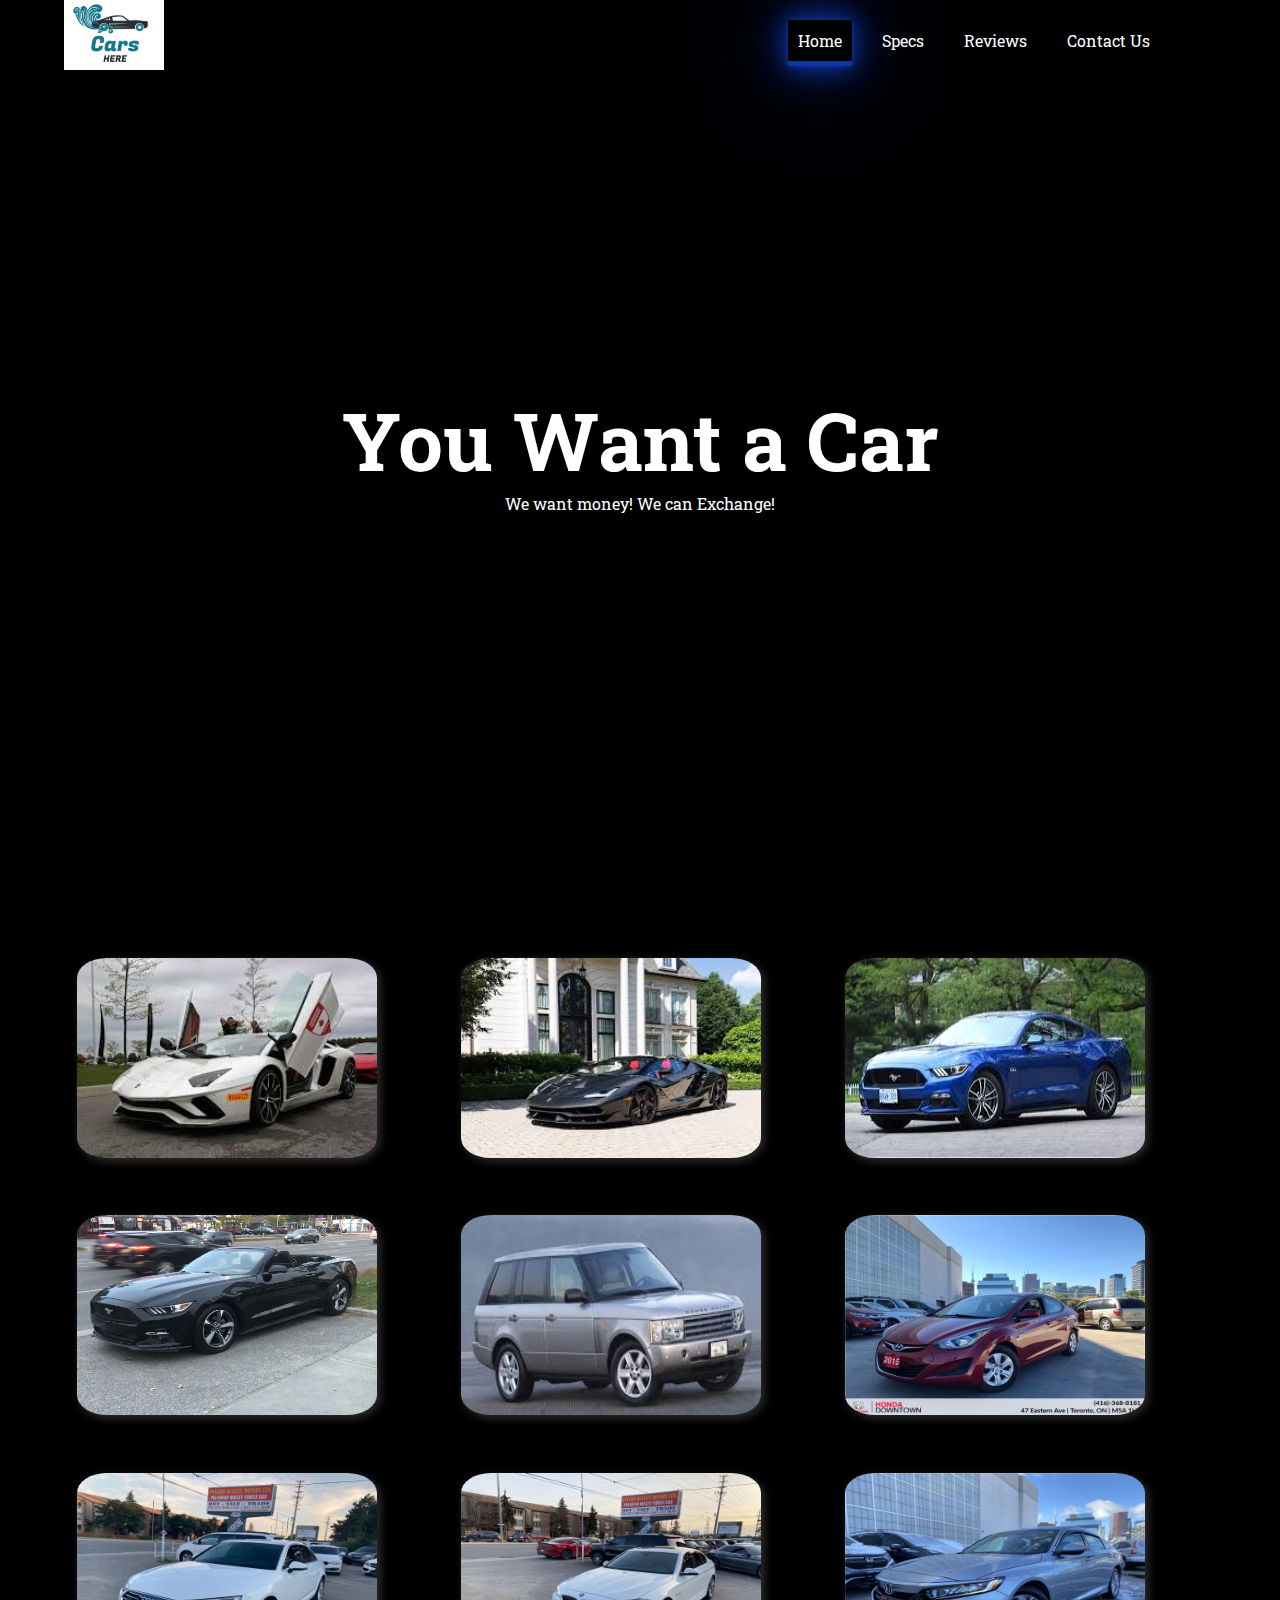
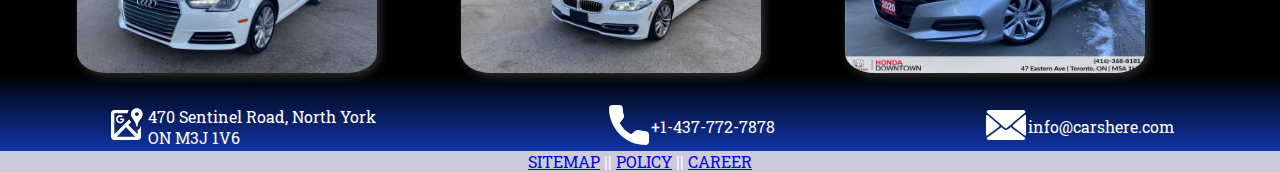
==== index.html @ 6fd9be15 "added many files together" ====
<!DOCTYPE html>
<html lang="en">

<head>
    <meta charset="UTF-8">
    <meta name="viewport" content="width=device-width, initial-scale=1.0">
    <title>Document</title>
    <link rel="stylesheet" href="./css/style.css" type="text/css">
    <link rel="stylesheet" href="./css/style-nav.css" type="text/css">
</head>

<body>
    <div class="banner">
        <video autoplay muted loop>
            <source src="./assets/Video/video.mp4" type="video/mp4">

        </video>
        <section class="content">
            <h2>You Want a Car</h2>
            <p>We want money! We can Exchange!</p>
        </section>
    </div>
    <header>
        <nav>
            <img src="./assets/images/logo.PNG" alt="logo">
            <ul>
                <a href="./index.html">
                    <li class="avtivePage">Home</li>
                </a>
                <a href="./tableIndex.html">
                    <li class="inActivePage">Specs</li>
                </a>
                <a href="./ReviewIndex.html">
                    <li class="inActivePage">Reviews</li>
                </a>
                <a href="./contactIndex.html">
                    <li class="inActivePage">Contact Us</li>
                </a>
            </ul>
        </nav>
    </header>
    <main>
        <aside>
            <img src="./assets/images/cars/car_img1.jpeg" alt="un1">
            <img src="./assets/images/cars/car_img2.jpeg" alt="un2">
            <img src="./assets/images/cars/car_img3.jpeg" alt="mustang">
            <img src="./assets/images/cars/car_img4.jpeg" alt="ferary">
            <img src="./assets/images/cars/car_img5.jpeg" alt="am">
            <img src="./assets/images/cars/car_img6.jpeg" alt="lbgh">
            <img src="./assets/images/cars/car_img7.jpeg" alt="bmw">
            <img src="./assets/images/cars/car_img8.jpeg" alt="rr">
            <img src="./assets/images/cars/car_img9.jpeg" alt="un1">    
        </aside>
    </main>
    <footer class="footer">
        <table>
            <tr>
                <td><img src="./assets/images/icons8-google-maps.svg" alt="location"></td>
                <td>470 Sentinel Road, North York ON M3J 1V6</td>
            </tr>
        </table>
        <table>
            <tr>
                <td><img src="./assets/images/phone.svg" alt="phn"></td>
                <td>+1-437-772-7878</td>
            </tr>
        </table>
        <table>
            <tr>
                <td><img src="./assets/images/mail.svg" alt="mail"></td>
                <td>info@carshere.com</td>
            </tr>
        </table>

        

    </footer>
    <div style="background-color: #cbcbda;display: inline-block;text-align: center;width: -webkit-fill-available;color: white;">
        <a href="sitemap.html">SITEMAP</a>   ||  <a href="sitemap.html">POLICY</a>  ||  <a href="sitemap.html">CAREER</a>
    </div>
</body>

</html>
---- css/style.css ----
@import url('https://fonts.googleapis.com/css?family=Roboto+Slab&display=swap');
* {
    margin: 0;
    padding: 0;
    font-family: 'Roboto Slab', serif;
}

body {
    background-color: black;
    color: white;
}

header {
    position: absolute;
    top: 0px;
    left: 0px;
    width: 100%;
}

nav {
    background-color: rgba(0, 0, 0, 0.3);
}

nav ul a{
    text-decoration: none;
}

nav img {
    display: inline-block;
    width: 100px;
    height: auto;
    margin: auto 0 auto 5%;
}

nav ul {
    position: absolute;
    top: 20px;
    left: 60%;
    display: flex;
    width: auto;
    height: auto;
}

nav ul li {
    list-style: none;
    padding: 10px;
    margin-left: 20px;
    color: white;
    font-weight: 400;
}

.avtivePage {
    border-bottom: 5px solid #1034a6;
    box-shadow: 0px 0px 5px #1034a6,
                0px 0px 25px #1034a6,
                0px 0px 50px #1034a6,
                0px 0px 200px #1034a6;
    padding-bottom: 20px;
}

.inActivePage:hover{
    transition-duration: 0.3s;
    border-bottom: 5px solid #a65110;
    box-shadow: 0px 0px 5px #a65110,
                0px 0px 25px #a65110,
                0px 0px 50px #a65110,
                0px 0px 200px #a65110;
}

.banner {
    width: 100%;
    height: 100vh;
    overflow: hidden;
    display: flex;
    justify-content: center;
    align-items: center;
}

.banner video {
    position: absolute;
    top: 0px;
    left: 0px;
    object-fit: cover;
    width: 100%;
    height: 100%;
    pointer-events: none;
}

.banner .content {
    position: relative;
    z-index: 1;
    max-width: 1000px;
    margin: 0 auto;
    text-align: center;
    color: white;
}

.banner .content h2 {
    font-size: 5em;
}

aside {
    margin-top: 50px;
    width: 90%;
    margin: 0 auto;
    display: flex;
    flex-wrap: wrap;
    justify-content: space-around;

}

main aside img {
    border-radius: 10%;
    box-shadow: 3px 3px 10px #303030;
    width: 300px;
    height: 200px;
    justify-self: center;
    margin-right: 5%;
    margin-top: 5%;
}

main aside img:hover {
    box-shadow: 5px 5px 15px #1034a6;
    transition-duration: 0.5s;
}

.footer tr td {
    max-width: 250px;
}

.footer tr td img {
    width: 40px;
}

.footer { 
    background: linear-gradient(black,#1034a6);
    padding-top: 30px;
    display: flex;
    justify-content: space-around;
}
---- css/style-nav.css ----
@media (max-width: 1024px) {
	nav ul {
        left: 50%;
    }
}

@media (max-width: 810px) {
	nav ul {
        left: 40%;
    }
}

@media (max-width: 607px) {
	nav ul {
        left: 30%;
    }
    nav ul li {
        padding: 0px;
        margin-left: 12px;
    }
}
@media (max-width: 389px) {
	nav ul {
        left: 28%;
        position: initial
    }
    nav ul li {
        padding: 0px;
        margin-left: 12px;
    }
}


.avtivePage {
    border-bottom: 5px solid #1034a6;
    box-shadow: 0px 0px 5px #1034a6,
                0px 0px 25px #1034a6,
                0px 0px 50px #1034a6,
                0px 0px 200px #1034a6;
    padding-bottom: 10px;
}
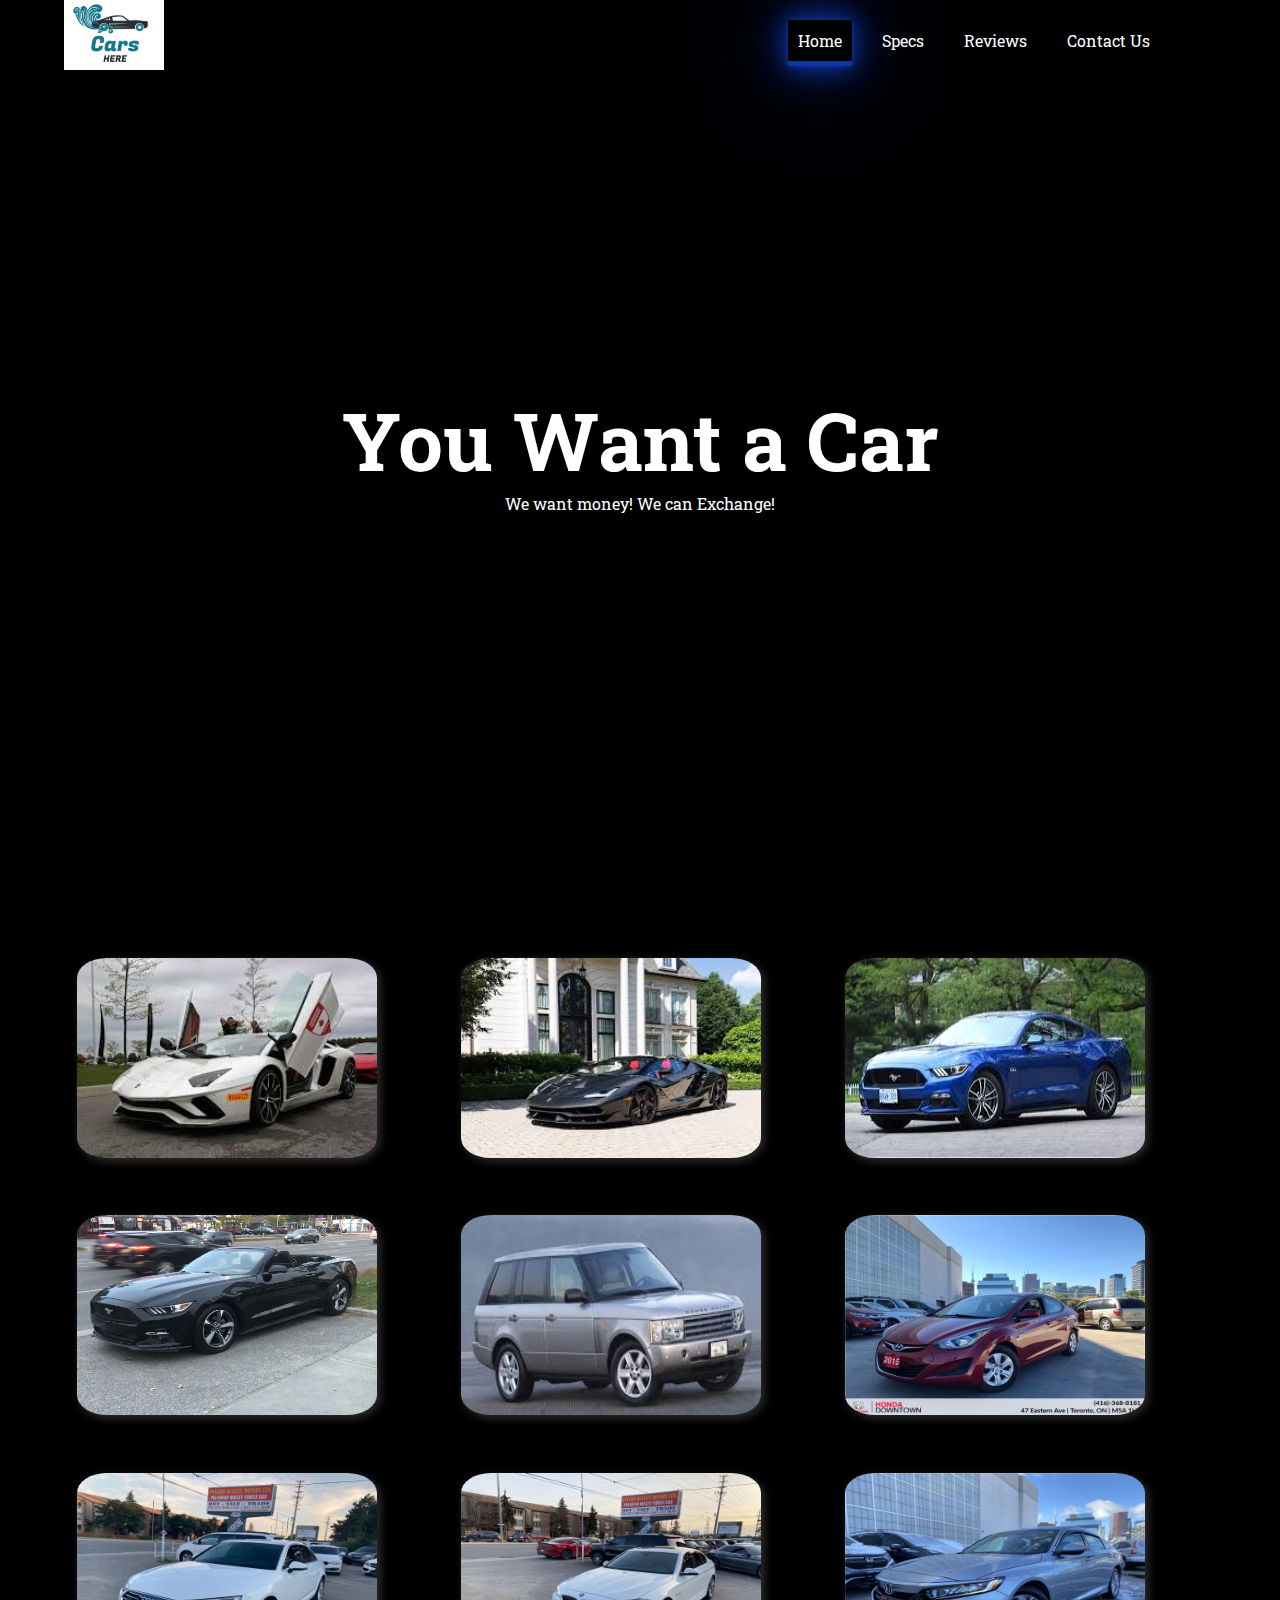
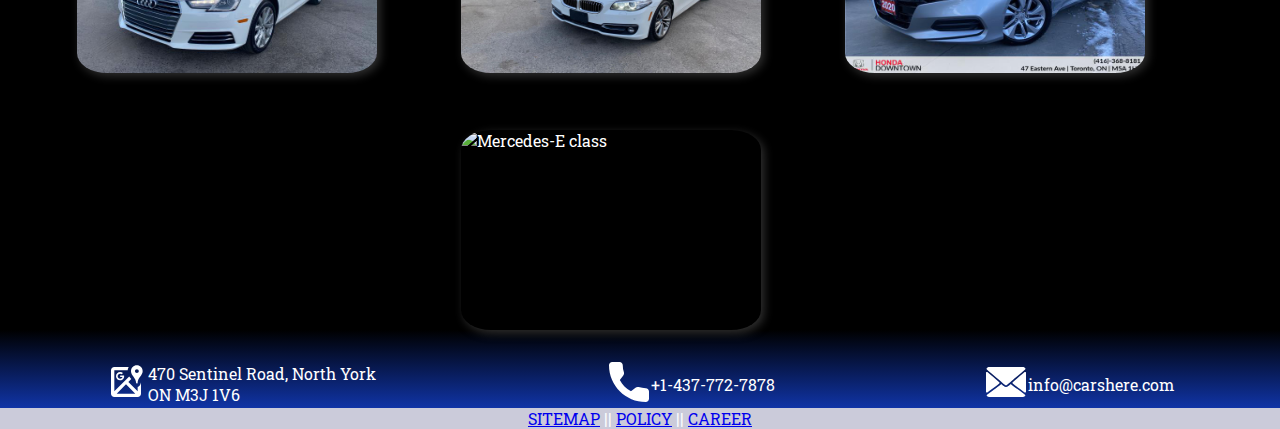
==== commit 4faf4265: "Update index.html" ====
--- a/index.html
+++ b/index.html
@@ -41,15 +41,16 @@
     </header>
     <main>
         <aside>
-            <img src="./assets/images/cars/car_img1.jpeg" alt="un1">
-            <img src="./assets/images/cars/car_img2.jpeg" alt="un2">
+            <img src="./assets/images/cars/car_img1.jpeg" alt="lamborghini">
+            <img src="./assets/images/cars/car_img2.jpeg" alt="lamborghini">
             <img src="./assets/images/cars/car_img3.jpeg" alt="mustang">
-            <img src="./assets/images/cars/car_img4.jpeg" alt="ferary">
-            <img src="./assets/images/cars/car_img5.jpeg" alt="am">
-            <img src="./assets/images/cars/car_img6.jpeg" alt="lbgh">
-            <img src="./assets/images/cars/car_img7.jpeg" alt="bmw">
-            <img src="./assets/images/cars/car_img8.jpeg" alt="rr">
-            <img src="./assets/images/cars/car_img9.jpeg" alt="un1">    
+            <img src="./assets/images/cars/car_img4.jpeg" alt="mustang">
+            <img src="./assets/images/cars/car_img5.jpeg" alt="land rover">
+            <img src="./assets/images/cars/car_img6.jpeg" alt="elatra">
+            <img src="./assets/images/cars/car_img7.jpeg" alt="audi">
+            <img src="./assets/images/cars/car_img8.jpeg" alt="bmw">
+            <img src="./assets/images/cars/car_img9.jpeg" alt="accord">
+            <img src="./assets/images/cars/car_img11.jpeg" alt="Mercedes-E class"> 
         </aside>
     </main>
     <footer class="footer">
@@ -80,4 +81,4 @@
     </div>
 </body>
 
-</html>+</html>
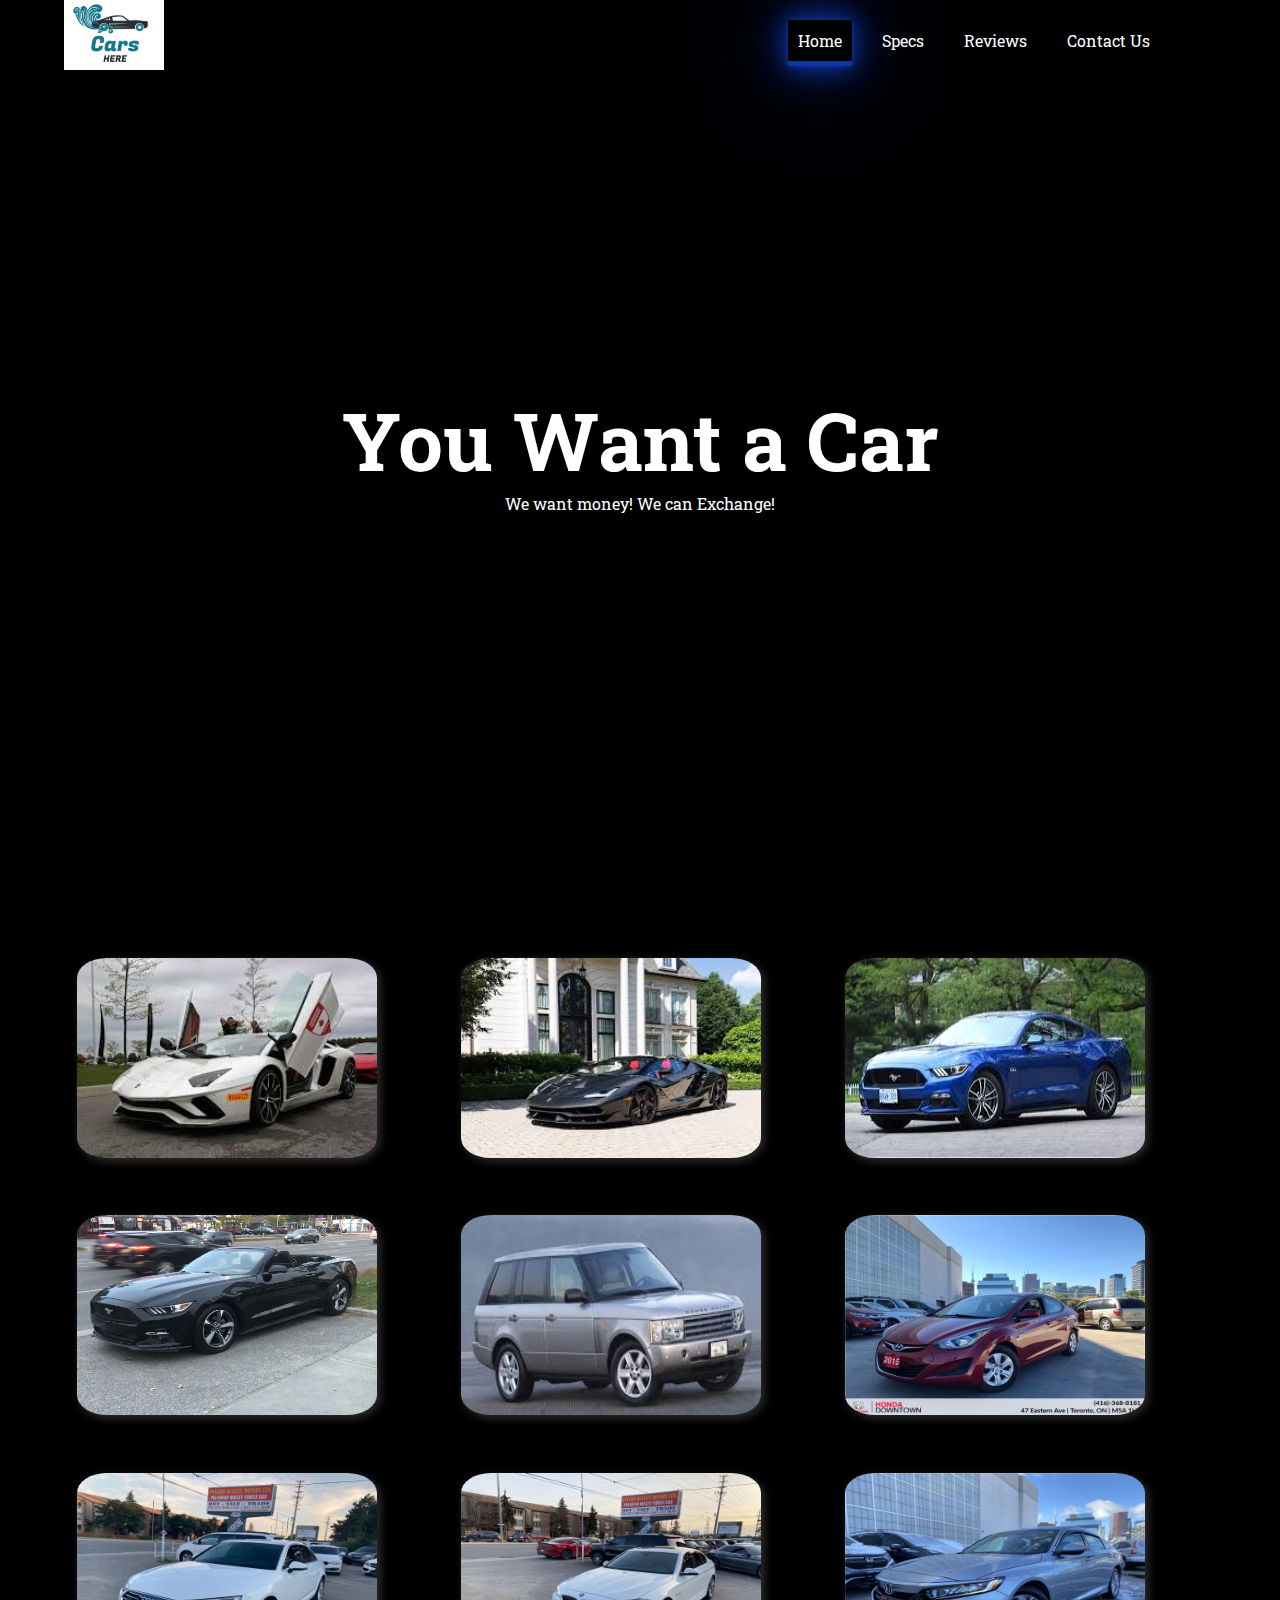
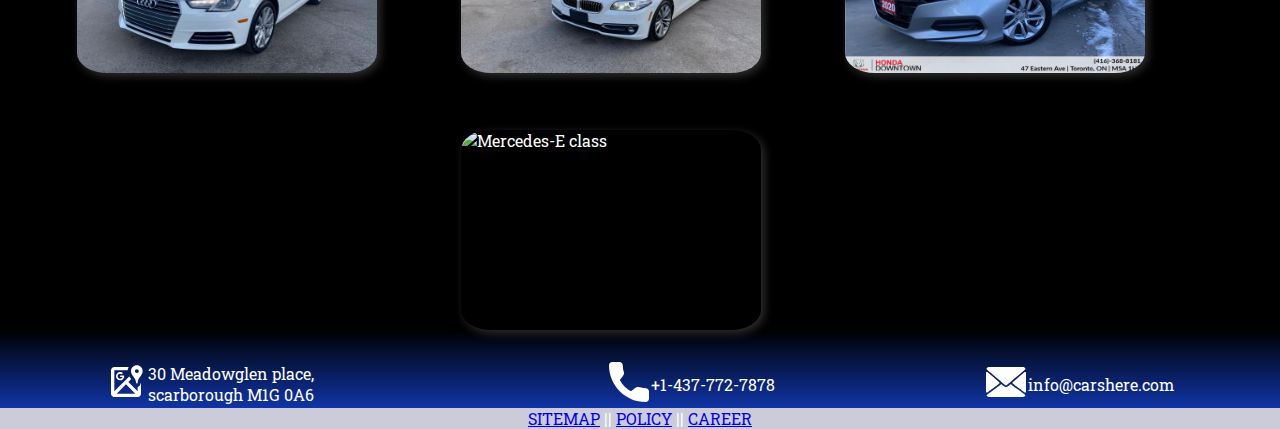
==== commit b15ae5dd: "Update index.html" ====
--- a/index.html
+++ b/index.html
@@ -57,7 +57,7 @@
         <table>
             <tr>
                 <td><img src="./assets/images/icons8-google-maps.svg" alt="location"></td>
-                <td>470 Sentinel Road, North York ON M3J 1V6</td>
+                <td>30 Meadowglen place, scarborough M1G 0A6</td>
             </tr>
         </table>
         <table>
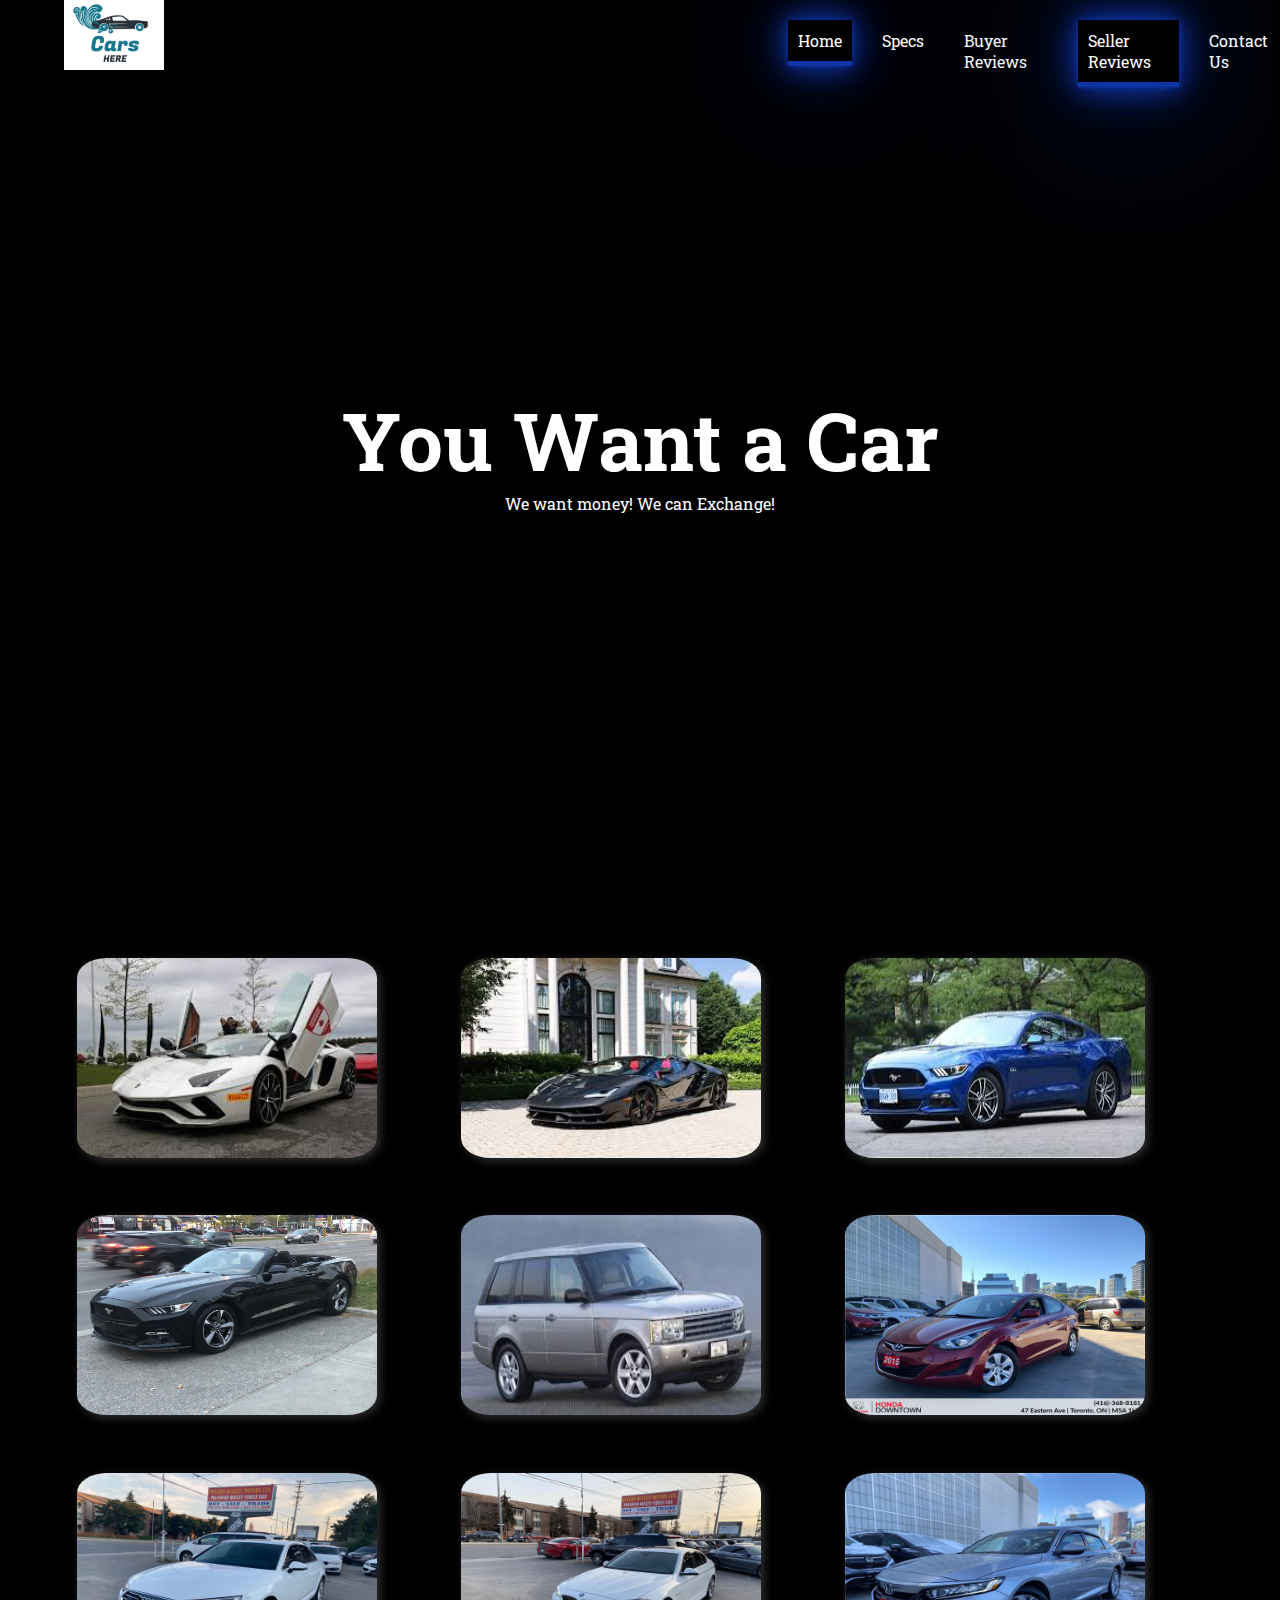
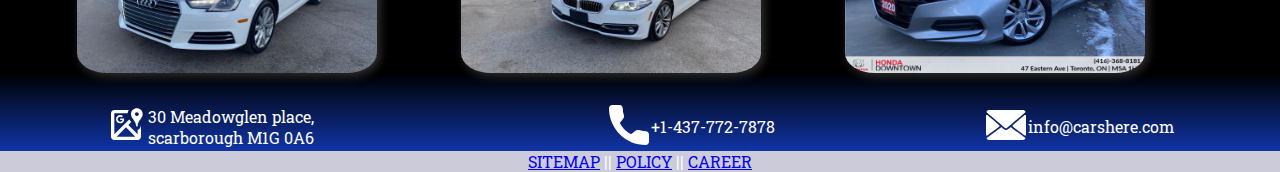
==== commit 6d0343e5: "Update index.html" ====
--- a/index.html
+++ b/index.html
@@ -31,7 +31,10 @@
                     <li class="inActivePage">Specs</li>
                 </a>
                 <a href="./ReviewIndex.html">
-                    <li class="inActivePage">Reviews</li>
+                    <li class="inActivePage">Buyer Reviews</li>
+                </a>
+                <a href="./SellerReviewIndex.html">
+                    <li class="avtivePage">Seller Reviews</li>
                 </a>
                 <a href="./contactIndex.html">
                     <li class="inActivePage">Contact Us</li>
@@ -41,16 +44,15 @@
     </header>
     <main>
         <aside>
-            <img src="./assets/images/cars/car_img1.jpeg" alt="lamborghini">
-            <img src="./assets/images/cars/car_img2.jpeg" alt="lamborghini">
+            <img src="./assets/images/cars/car_img1.jpeg" alt="un1">
+            <img src="./assets/images/cars/car_img2.jpeg" alt="un2">
             <img src="./assets/images/cars/car_img3.jpeg" alt="mustang">
-            <img src="./assets/images/cars/car_img4.jpeg" alt="mustang">
-            <img src="./assets/images/cars/car_img5.jpeg" alt="land rover">
-            <img src="./assets/images/cars/car_img6.jpeg" alt="elatra">
-            <img src="./assets/images/cars/car_img7.jpeg" alt="audi">
-            <img src="./assets/images/cars/car_img8.jpeg" alt="bmw">
-            <img src="./assets/images/cars/car_img9.jpeg" alt="accord">
-            <img src="./assets/images/cars/car_img11.jpeg" alt="Mercedes-E class"> 
+            <img src="./assets/images/cars/car_img4.jpeg" alt="ferary">
+            <img src="./assets/images/cars/car_img5.jpeg" alt="am">
+            <img src="./assets/images/cars/car_img6.jpeg" alt="lbgh">
+            <img src="./assets/images/cars/car_img7.jpeg" alt="bmw">
+            <img src="./assets/images/cars/car_img8.jpeg" alt="rr">
+            <img src="./assets/images/cars/car_img9.jpeg" alt="un1">    
         </aside>
     </main>
     <footer class="footer">
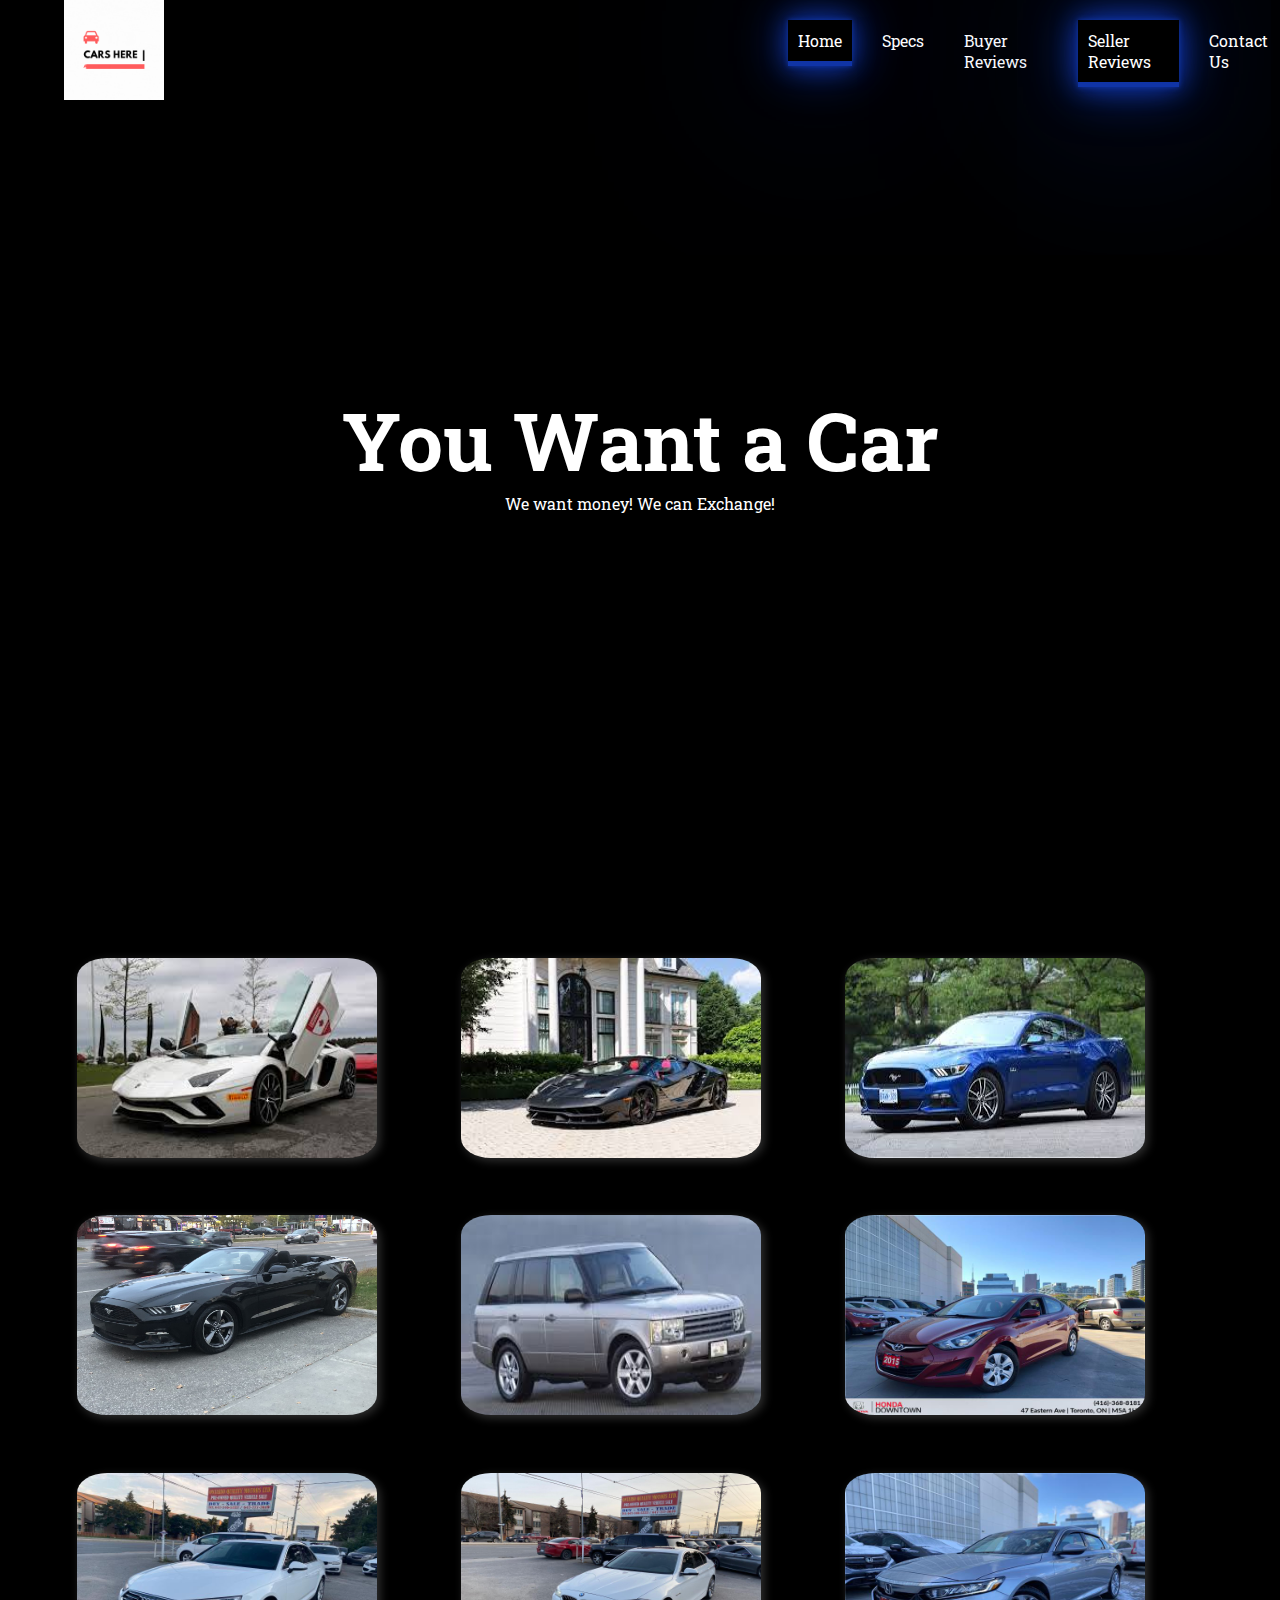
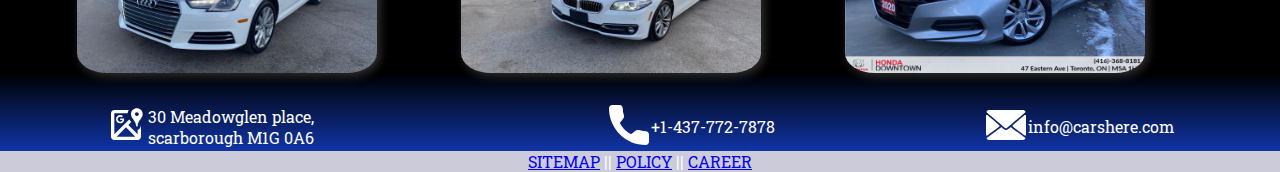
==== commit f7cc69b6: "Update index.html" ====
--- a/index.html
+++ b/index.html
@@ -22,7 +22,7 @@
     </div>
     <header>
         <nav>
-            <img src="./assets/images/logo.PNG" alt="logo">
+            <img src="./assets/images/cars.gif" alt="logo">
             <ul>
                 <a href="./index.html">
                     <li class="avtivePage">Home</li>
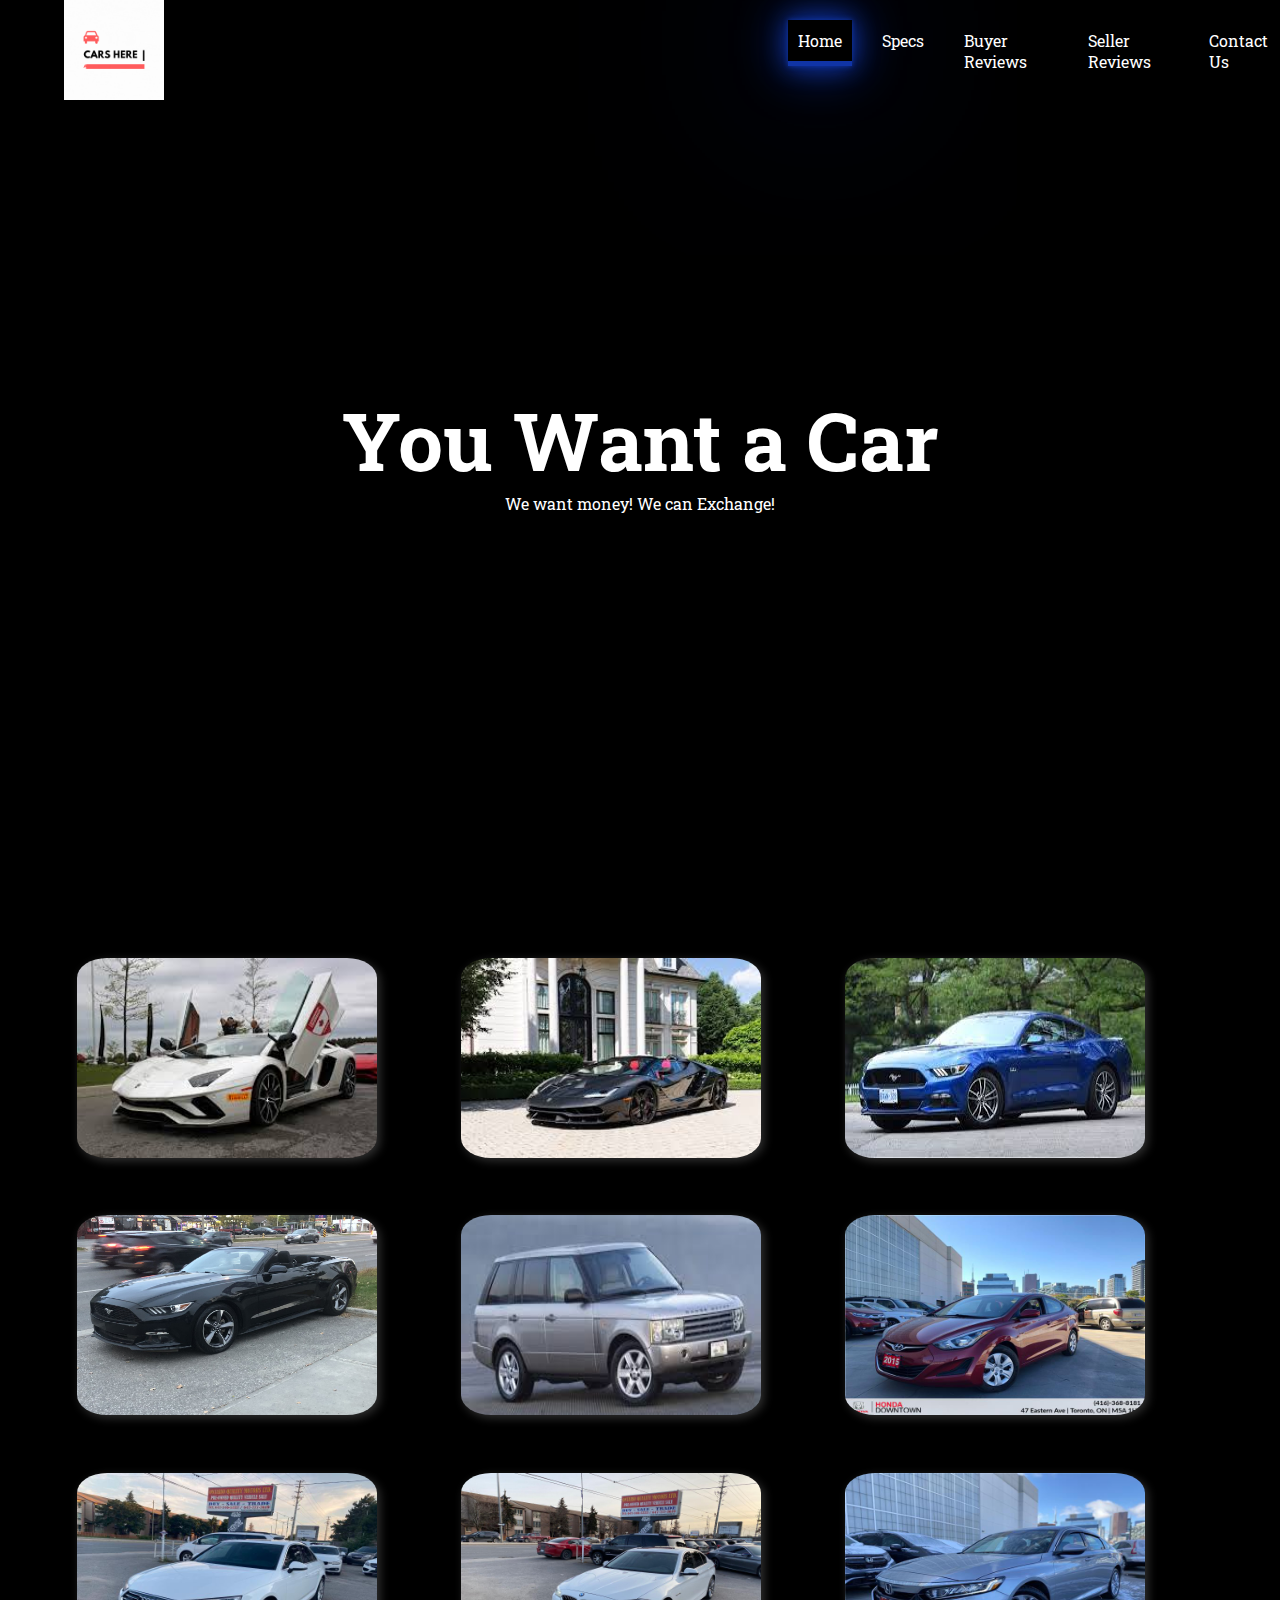
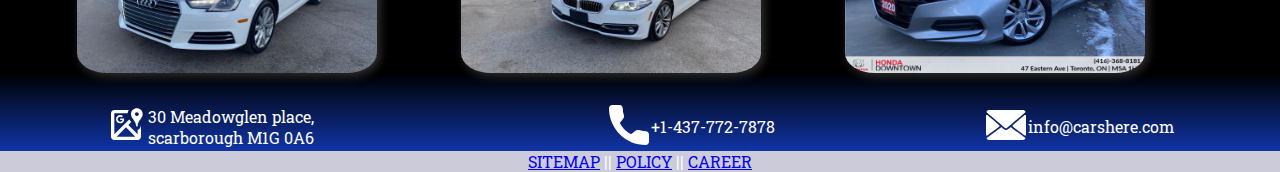
==== commit 078da2b1: "Update index.html" ====
--- a/index.html
+++ b/index.html
@@ -34,7 +34,7 @@
                     <li class="inActivePage">Buyer Reviews</li>
                 </a>
                 <a href="./SellerReviewIndex.html">
-                    <li class="avtivePage">Seller Reviews</li>
+                    <li class="inActivePage">Seller Reviews</li>
                 </a>
                 <a href="./contactIndex.html">
                     <li class="inActivePage">Contact Us</li>
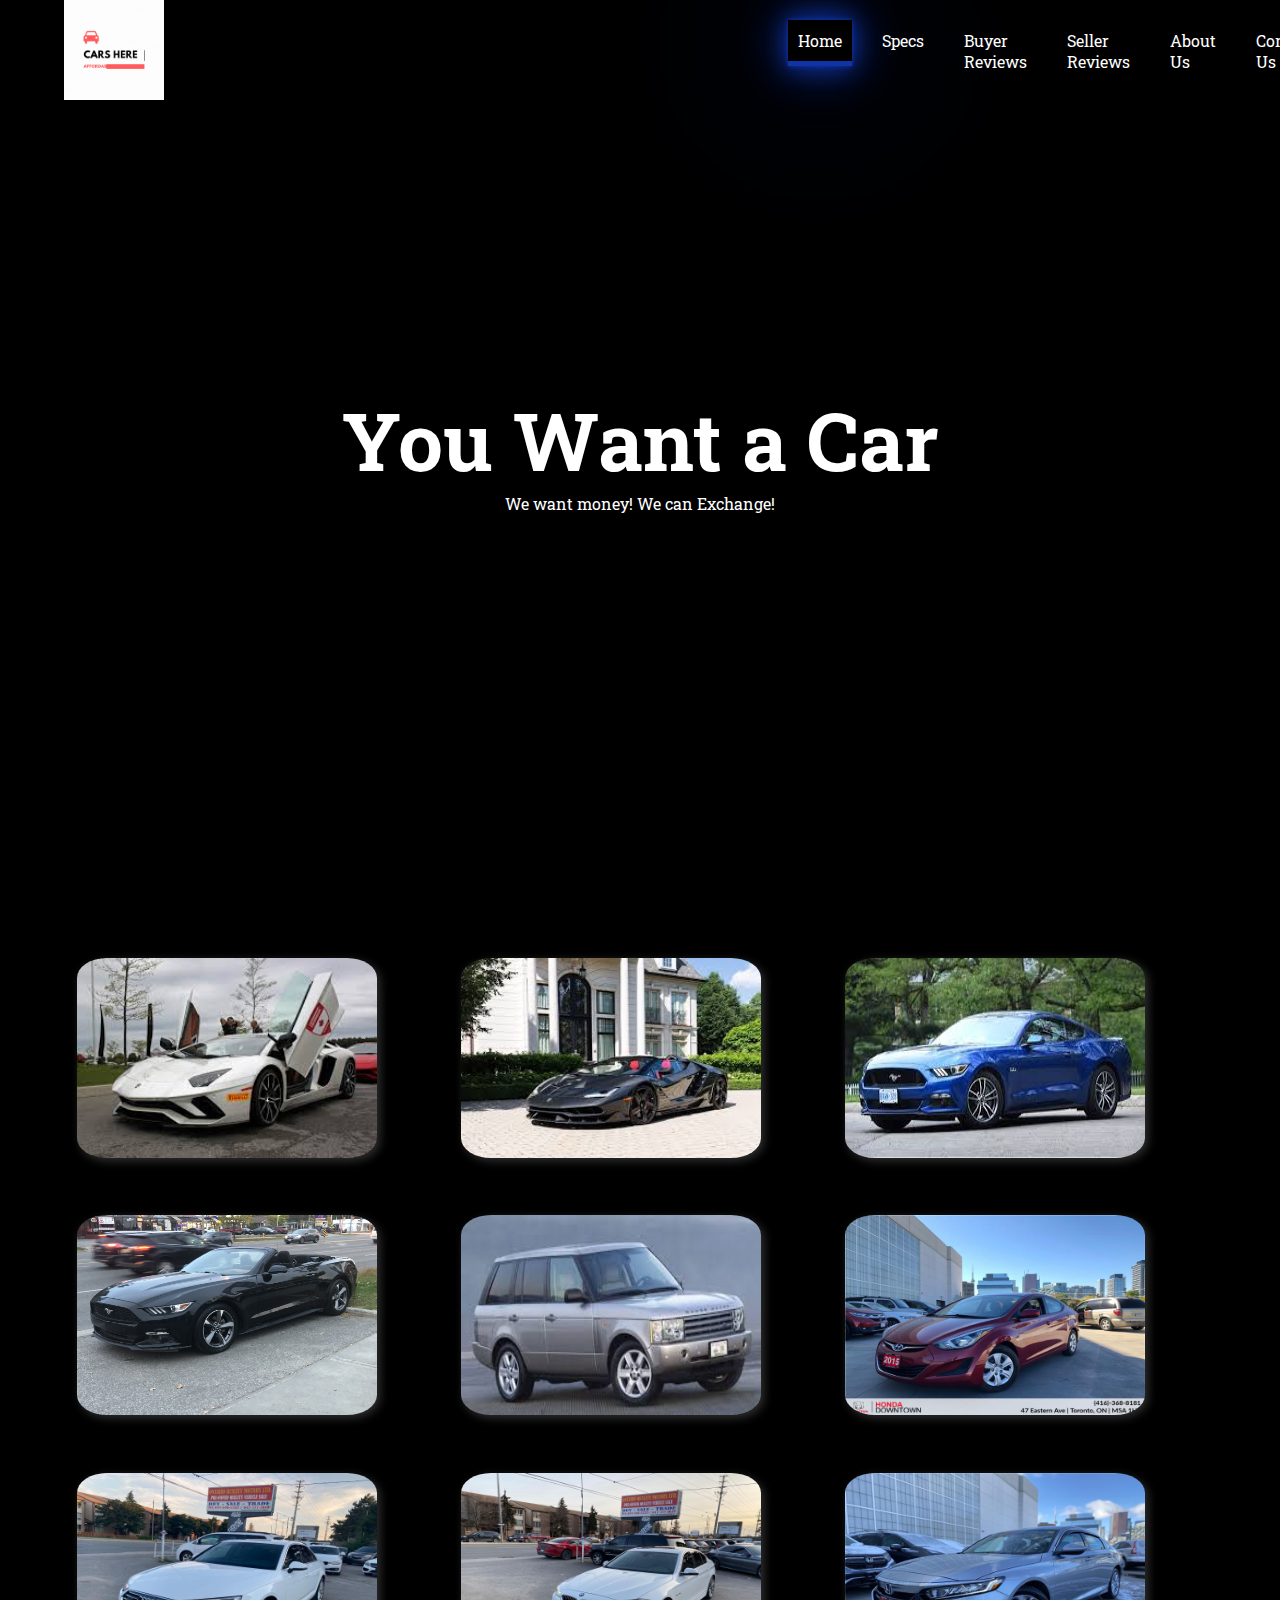
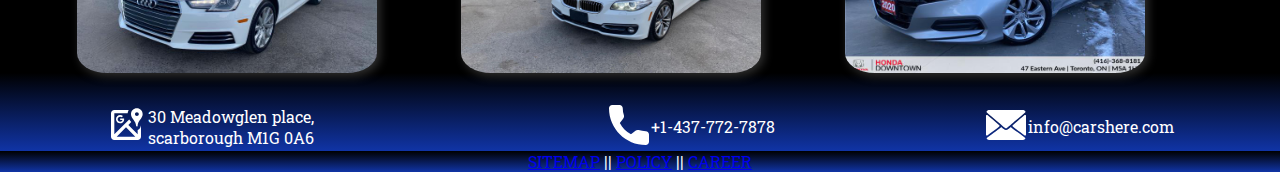
==== commit cff5a012: "Update index.html" ====
--- a/index.html
+++ b/index.html
@@ -36,9 +36,16 @@
                 <a href="./SellerReviewIndex.html">
                     <li class="inActivePage">Seller Reviews</li>
                 </a>
+                <a href="./aboutus.html">
+                    <li class="inActivePage">About Us</li>
+                </a>
                 <a href="./contactIndex.html">
                     <li class="inActivePage">Contact Us</li>
                 </a>
+                <a href="./login.html">
+                    <li class="inActivePage">Account</li>
+                </a>
+
             </ul>
         </nav>
     </header>
@@ -78,7 +85,7 @@
         
 
     </footer>
-    <div style="background-color: #cbcbda;display: inline-block;text-align: center;width: -webkit-fill-available;color: white;">
+    <div style="background:linear-gradient(black,#1034a6);display: inline-block;text-align: center;width: -webkit-fill-available;color: white;">
         <a href="sitemap.html">SITEMAP</a>   ||  <a href="sitemap.html">POLICY</a>  ||  <a href="sitemap.html">CAREER</a>
     </div>
 </body>
